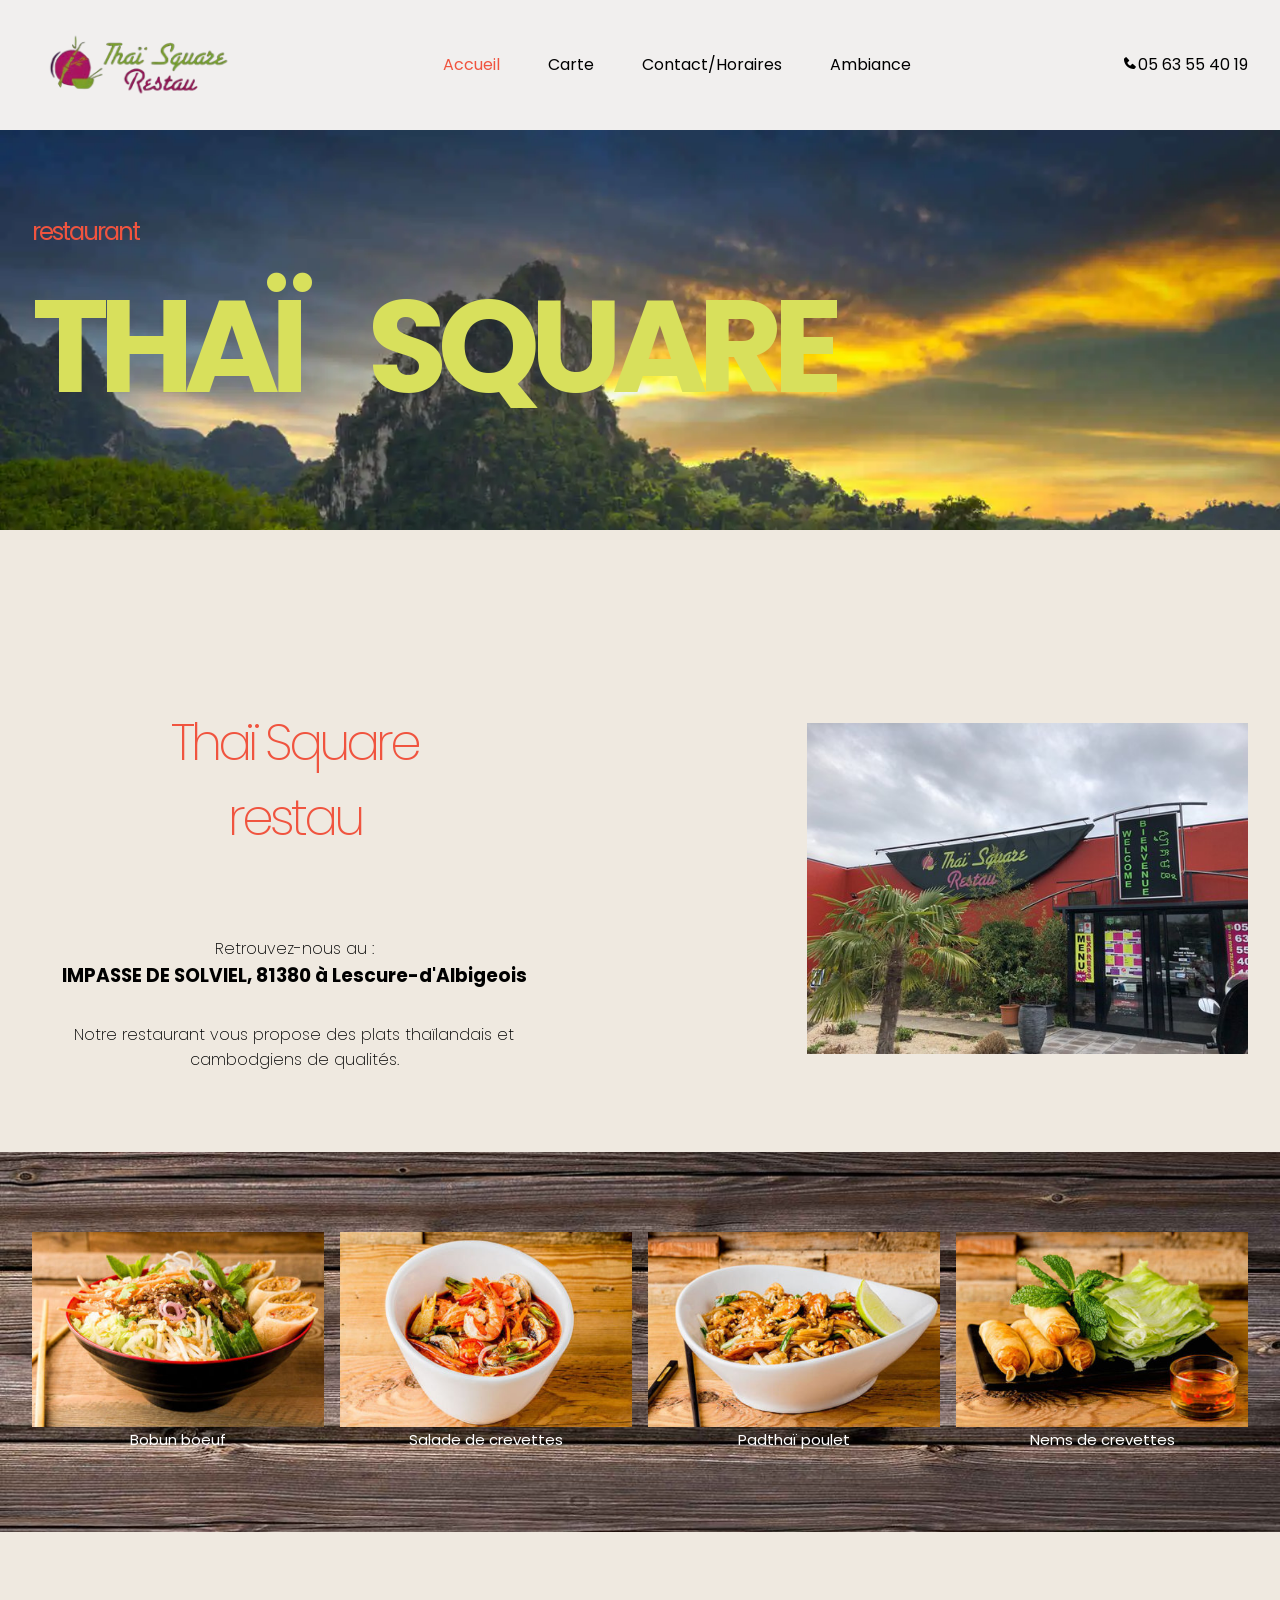
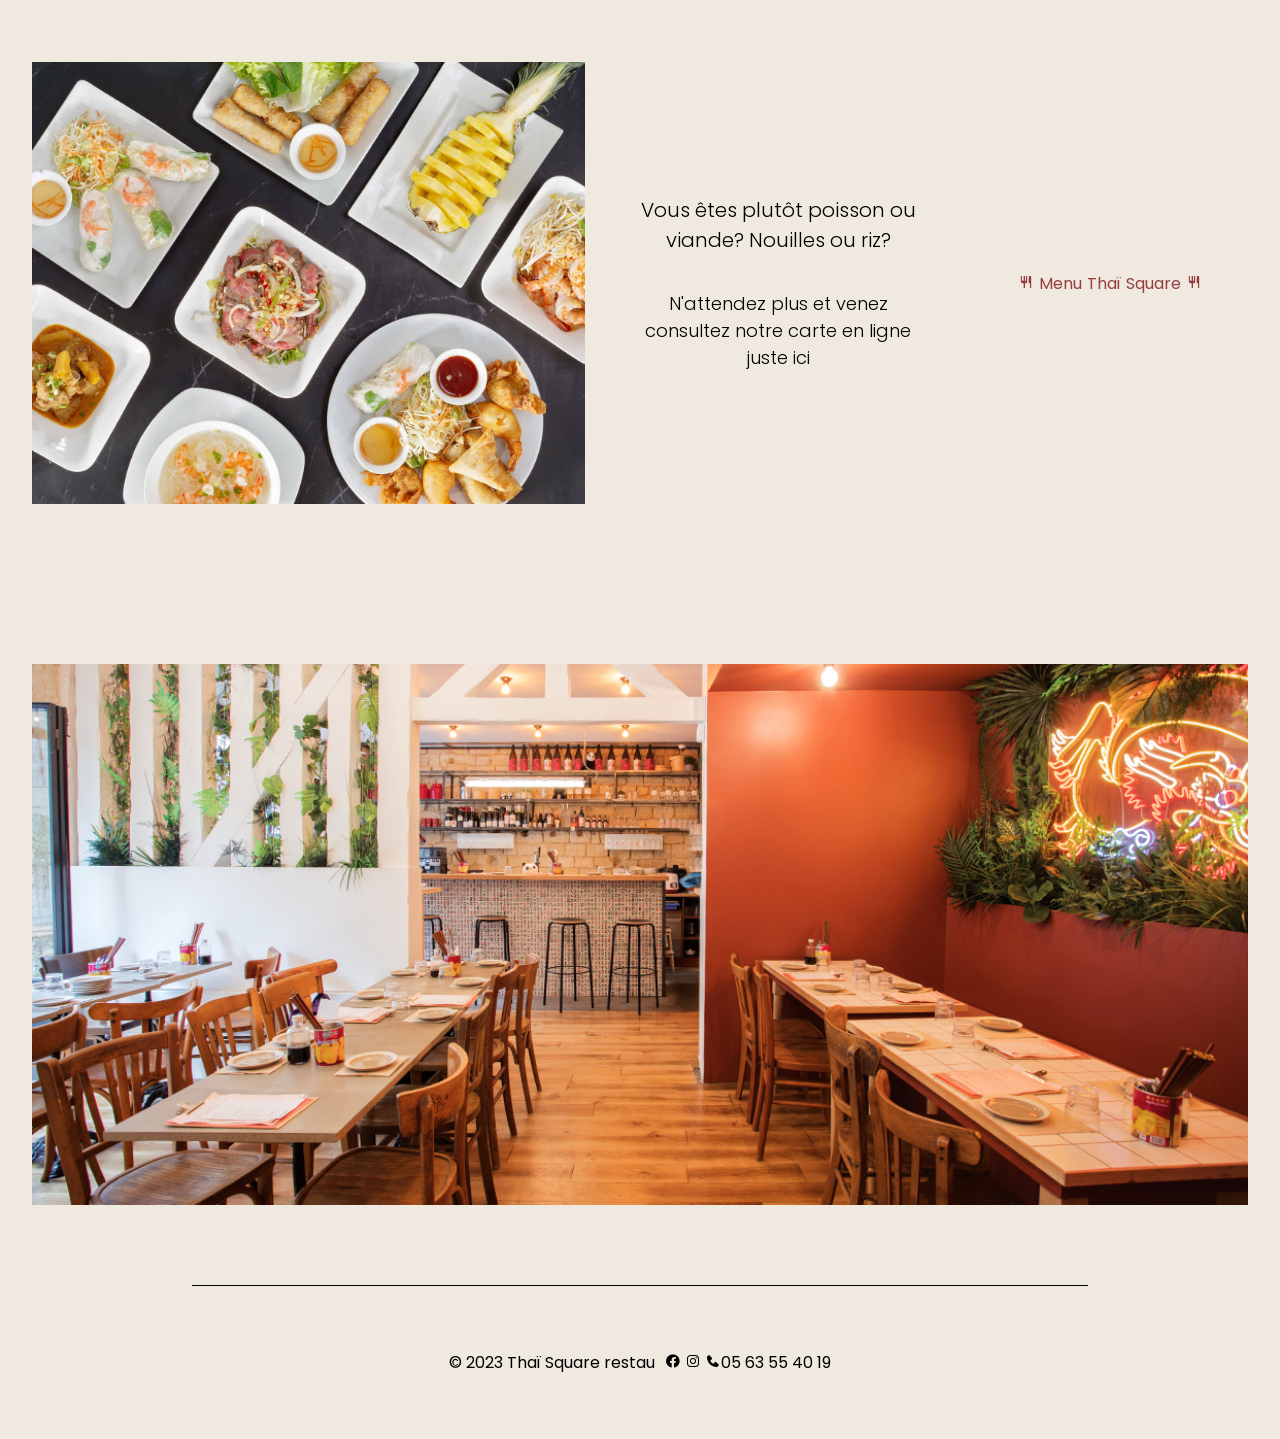
==== index.html @ 7651a867 "commitresponsive1" ====
<!DOCTYPE html>
<html lang="fr">
<head>
    <meta charset="UTF-8">
    <meta name="viewport" content="width=device-width, initial-scale=1.0">
    <meta name="description" content="Thaï Square - Restaurant thaïlandais et cambodgien proposant des plats de qualité. Venez déguster nos spécialités sur place ou à emporter.">
    <meta name="keywords" content="restaurant thaïlandais, cuisine asiatique, Thai Square, Lescure-d'Albigeois, plats thaïlandais, bobun, pad thaï">
    <link href='https://unpkg.com/boxicons@2.1.4/css/boxicons.min.css' rel='stylesheet'>
    <link rel="stylesheet" href="style.css">
    <link href="https://unpkg.com/aos@2.3.1/dist/aos.css" rel="stylesheet">
    <link rel="icon" href="favicon.ico" type="image/x-icon">
    <title>Thaï Square - Restaurant thaïlandais et cambodgien à Albi | Cuisine asiatique</title>
</head>
<body>
    <nav>
        <div class="nav-logo" >
            <a href="#">
                <img src="images/Logothaisquare.png" alt="">
            </a>
        </div>

        <ul class="nav-links" data-aos="fade-down"data-aos-easing="ease-in-sine" data-aos-duration="650">
            <li id="link1" class="link"><a href="index.html">Accueil</a></li>
            <li id="link2" class="link"><a href="menu.html">Carte</a></li>
            <li id="link3" class="link"><a href="contact.html">Contact/Horaires</a></li>
            <li id="link4" class="link"><a href="#">Ambiance</a></li>
        </ul>
        <div class="telephone" data-aos="fade-down"data-aos-easing="ease-in-sine" data-aos-duration="650">
            <a href="tel:+33 05 63 55 40 19"> <i class='bx bxs-phone'></i><span class="phone-number">05 63 55 40 19</span>
            </a>
        </div>
    </nav>

    <header class="container">
        <div class="Thaisquare" >
            <h2 class="parallax-text"data-aos="fade-left"data-aos-easing="ease-in-sine" data-aos-duration="1000">restaurant</h2>
            <H1 class="parallax-text"data-aos="fade-right"data-aos-easing="ease-in-sine" data-aos-duration="1000">THAÏ SQUARE</H1>
        </div>
    </header> 


    <section class="container" id="section1">
        <div class="localisation"data-aos="fade-up"data-aos-easing="ease-in-sine" data-aos-duration="500">
            <div class="textelocal">
                <div class="titreplat">
                    <H1 class="parallax-text1">Thaï Square </H1>
                    <H1 class="parallax-text1">restau</H1>
                </div>
                <div class="adresse">
                    <p class="parallax-text1">Retrouvez-nous au : </p>
                    <h3 class="parallax-text1">IMPASSE DE SOLVIEL, 81380 à Lescure-d'Albigeois</h3>
                </div>
                <div class="description">
                    <p class="parallax-text1">Notre restaurant vous propose
                         des plats thaïlandais et cambodgiens de qualités.</p>
                </div>
            </div>
            <div class="parallax-text1">
                <img src="images/la-facade.jpg" alt="">
            </div>
        </div>
    </section>


    
    <section class="container" id="section2">
        <div class="plats"  >
            <div class="exempleimages" data-aos="fade-right"data-aos-easing="ease-in-sine" data-aos-duration="700" >
                <img src="images/bobunboeuf-411x275.jpg" alt="">
                <a href="">Bobun boeuf</a>
            </div>
            <div class="exempleimages" data-aos="fade-right"data-aos-easing="ease-in-sine" data-aos-duration="700">
                <img src="images/soupecrevette-411x275.jpg" alt="">
                <a href="">Salade de crevettes</a>
            </div>
            <div class="exempleimages" data-aos="fade-left"data-aos-easing="ease-in-sine" data-aos-duration="700">
                <img src="images/padthaipoulet-411x275.jpg" alt="" >
                <a href="">Padthaï poulet</a>
            </div>
            <div class="exempleimages" data-aos="fade-left"data-aos-easing="ease-in-sine"data-aos-duration="700">
                <img src="images/nemcrevettes-411x275.jpg" alt="">
                <a href="">Nems de crevettes</a>
            </div>
        </div>
    </section>


    
    <section class="container">
        <div class="menu">
            <div class="imagemenu" data-aos="fade-up"data-aos-easing="ease-in-sine" data-aos-duration="700">
                <img src="images/imagemenuthaisquare.jpeg" alt="">
            </div>
            <div class="textmenu" data-aos="fade-up"data-aos-easing="ease-in-sine" data-aos-duration="700">
                <div class="envie">
                    <h1>Vous êtes plutôt poisson ou viande? Nouilles ou riz?</h1>
                    <h2>N'attendez plus et venez consultez notre carte en ligne juste ici </h2>
                </div> 
            </div>
            <div class="fondvert" data-aos="fade-up"data-aos-easing="ease-in-sine" data-aos-duration="700">
                <div class="boutoncarte">
                    <a href="/menu.html"> <i class='bx bx-restaurant'></i> Menu Thaï Square <i class='bx bx-restaurant'></i> </a>
                </div>
            </div> 
        </div>
    </section>



    <section class="container">
        <div class="restaurant">
            <div class="imageinterieur">
                <img src="images/panda-panda-restaurant.jpg" alt="">
            </div>
            
        </div>
    </section>


    
    <footer >
        <div class="textfooter" data-aos="fade-up" data-aos-duration="2000" data-aos-anchor-placement="top-bottom" >
            <p class="nom" >&copy; 2023 Thaï Square restau </p>
        </div>
        <div class="facebook"  data-aos="fade-up" data-aos-duration="2000" data-aos-anchor-placement="top-bottom">
            <a href="https://www.facebook.com/people/Tha%C3%AF-Square-Restau/100063504133052/"
            target="_blank"><i class='bx bxl-facebook-circle' ></i>
            </a>
            <a href="" target="_blank"><i class='bx bxl-instagram'></i></a>
            <a href="tel:+33 05 63 55 40 19"><i class='bx bxs-phone'></i><span class="phone-number">05 63 55 40 19</span></a>
        </div>
    </footer>






    
    <script src="script.js"></script>
    <script src="https://unpkg.com/aos@2.3.1/dist/aos.js"></script>
    <script>
        AOS.init();
    </script>


    



</body>
</html>
---- style.css ----
@import url('https://fonts.googleapis.com/css2?family=Poppins:wght@300;400;500;600;700;800&display=swap');

html {
    scroll-behavior: smooth;
}

*{
    padding: 0;
    margin:0 ;
    outline: none;
    border: none;
    box-sizing: border-box;
}


.container{
    overflow-x: hidden;
    margin: auto;
    padding: 5rem 2rem;
    background-color: gb(253, 244, 244);
    ;
    
}



nav{
    background-color: rgba(239,233,224,255);
    margin: auto;
    padding: 2rem 2rem;
    display: flex;
    align-items: center;
    justify-content: space-between;
    gap: 2rem;
    transition: top 0.5s ease-in-out, position 0.5s ease-in;
    z-index: 1000;
    
}


.telephone a{
    text-decoration: none;
    color: black;
       
}



img{
    display: flex;
    width: 100%;
}

a{
    text-decoration: none;
}

body{
    font-family: 'Poppins', sans-serif;
    margin: 0;
    background-color: rgba(239,233,224,255)
}

.nav-logo{
    max-width: 200px;
    padding-left: 15px;
    transition: all 0.4s ease;


}

.nav-logo:hover{
    transform: translateY(-9px) scale(1.1);

}

.nav-links{
    list-style: none;
    display: flex;
    align-items: center;
    gap: 3rem;
}

.link a{
    position: relative;
    padding-bottom: 0.75rem;
    color: black;
}


#link1 a{
    color: #f0543f ;
}

.link a::after{
    content: "";
    position: absolute;
    height: 1.5px;
    width: 0;
    bottom: 1;
    left: 0;
    background-color: #f0543f;
    transition: all 0.4s ease;
}

.link a:hover::after{
    width: 100%;

}

.nav-links a:hover{
    color: #f0543f;
}




header{
    height: 400px;
    background-image: url(images/Travel_Lab_Thaïl_000099384.webp);
    background-size: cover;
    font-family:'Poppins', sans-serif;
    position: relative;
    display: grid;
    grid-template-columns: repeat(1, 1fr);
    align-items: center;
    justify-content: center;
    overflow-y: hidden; 
   

}

header H1{
    color: #d8e05c ;
    font-family: "Poppins";
    font-size: 130px;
    font-weight: 700;
    word-spacing: 50px;
    letter-spacing: -10px;

}

header h2{
    font-weight: 400;
    color: #f0543f;
    letter-spacing: -2px;
}




#section1{
    overflow-y: hidden;
}


.localisation{
    display: flex;
    margin-top: 6rem;
    font-family:'Poppins', sans-serif;
    color:black;
    align-items: center;
    justify-content: center;
    text-align: center;
    font-weight: 200;

}


.textelocal{
    padding-right: 250px;
}

.titreplat{
    margin-bottom: 5rem;
    letter-spacing: -4px;

}

.titreplat H1{
    font-weight: 200;
    font-size: 50px;
    color:#f0543f;
}

.adresse{
    margin-bottom: 1.5rem; /* Ajustez la marge inférieure selon vos préférences */
}

.description{
    margin-top: 2rem;
}





#section2{
    background-image: url(images/motif-bois-brun-i46451.jpeg);
    background-size: cover;
}


.plats{
    display: grid;
    grid-template-columns: repeat(4, 1fr);
    gap: 1rem;
}


.exempleimages{
    font-family:'poppins';
    text-align: center;
    border-radius: 5px;

}



.exempleimages img{
    transition: all 0.7s ease;

}

.exempleimages img:hover{
    transform: translateY(-15px) scale(1.0);

}

.exempleimages a{
    color: #ffffff;
    font-size: 15px;
    padding-top: 5px;
    
}


.menu{
    width: 100%;
    display: flex;
    padding-top: 50px;
    gap: 55px;
    overflow-y: hidden;
    
}

.textmenu{
    display: flex;
    font-size: 12px;
    flex-direction: column;
    justify-content: center;
    align-items: center;
    text-align: center;
    gap: 20px;
    width: 25%;
}

.imagemenu{
    width: 50%;
    
}


.fondvert{
    width: 25%;
    display: flex;
    flex-direction: column;
    align-items: center;
    justify-content: center;
    text-align: center;
}



.envie{
    display: flex;
    flex-direction: column;
    gap: 35px;
}

.envie h1{
    font-weight: 300;
    font-size: 20px;
}

.envie h2{
    font-weight: 300;
}


.boutoncarte {
    transition: all 0.7s ease;

}   



.boutoncarte a{
    text-decoration: none;
    color:rgb(150, 62, 62);
    word-spacing: 1px;
}


.boutoncarte a:hover{
    text-decoration: none;
    color: #230404;
}


.boutoncarte:hover{
    transform: translateY(-9px) scale(1.1);
}



footer{
    display: flex;
    justify-content:center;
    align-items: center;
    margin: auto;
    padding: 4rem 2rem;
    text-align: center;
    border-top: 1px black solid;
    gap: 10px;
    width: 70%;
}




footer a{
    color: black;
}



@media (max-width < 1000px){

    
    .container{
        overflow-x: hidden;
    }
    
    .nav-links{
        display: table-column;
    }

    header .image::before{
        display: none;
    }

    header H1{
        font-size: 90px;
    }

    header .image{
        grid-area: 1/1/2/2;
    }


    .localisation{
        display: flex;
        flex-direction: column;
        gap: 100px;
           
    }

    .textelocal{
        padding-right: 0;
    }

    footer{
        grid-template-columns: 1fr 200px;
    }

    .features{
        grid-template-columns: repeat(2, 1fr);
    }

}

@media (max-width < 600px){

    .container{
        overflow-x: hidden;
    }

    header .image::before{
        display: none;
    }

    header H1{
        font-size: 90px;
    }

    .imagemenu{
        display: none;
       
    }
    
    .menu{
        display: flex;
        flex-direction: column;
    }

    .textmenu{
        font-size: 10px;
        width: 100%;
        height: 50%;
    }

    .fondvert{
        width: 100%;
        height: 50%;
        justify-content: center;
        text-align: center;

    }

    .boutoncarte{
        width: 100%;
        height: 100%;
    }

    .telephone i{
        font-size: 25px;
    }
    
    .phone-number{
        display: none;
    }



    footer{
        grid-template-columns: 1fr 150px;
    }


}

@media (max-width < 361px){

    .container{
        overflow-x: hidden;
    }
    
    .nav-links{
        display: table-column;
    }
    header{
        grid-template-columns: repeat(1, 1fr);
    
    }

    header H1{
        font-size: 70px;
    }

    header .image{
        grid-area: 1/1/2/2;
    }


    .plats{
        width: 100%;
    }

    footer{
        grid-template-columns: 1fr 200px;
    }

}
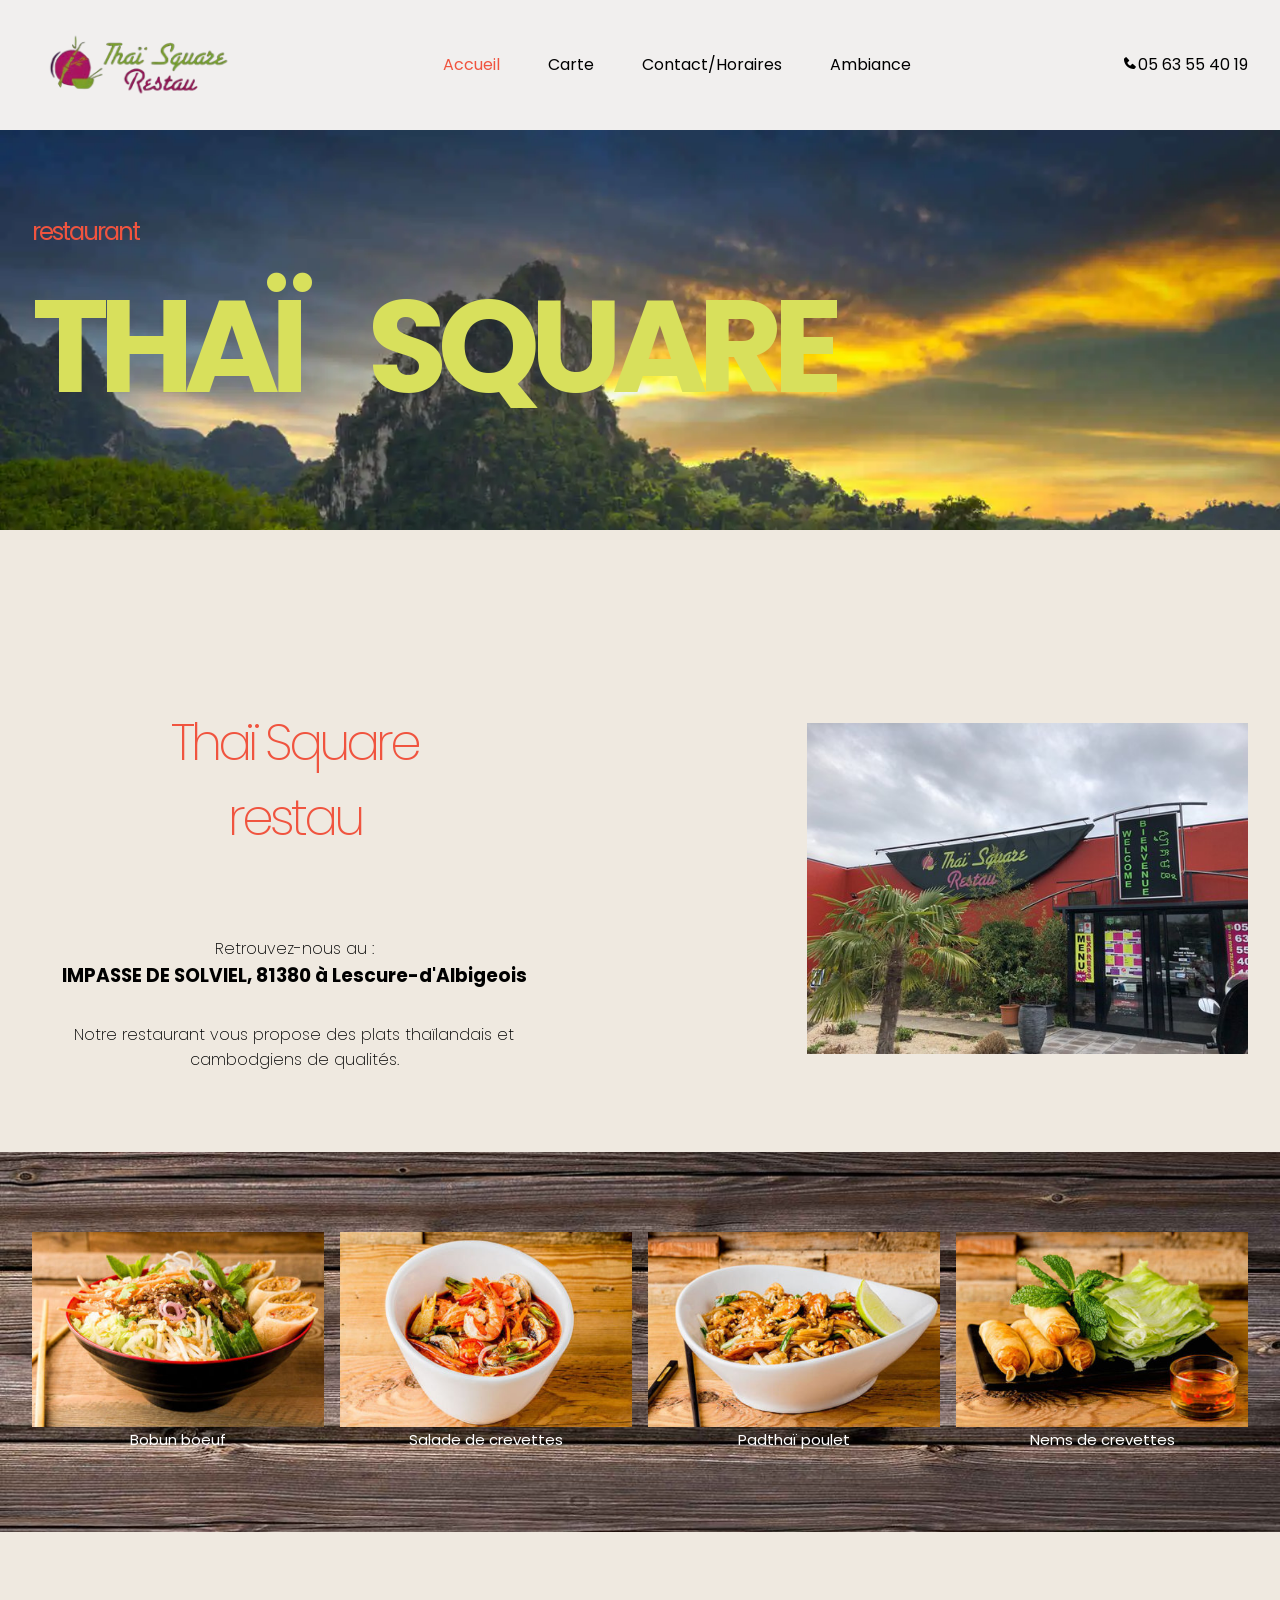
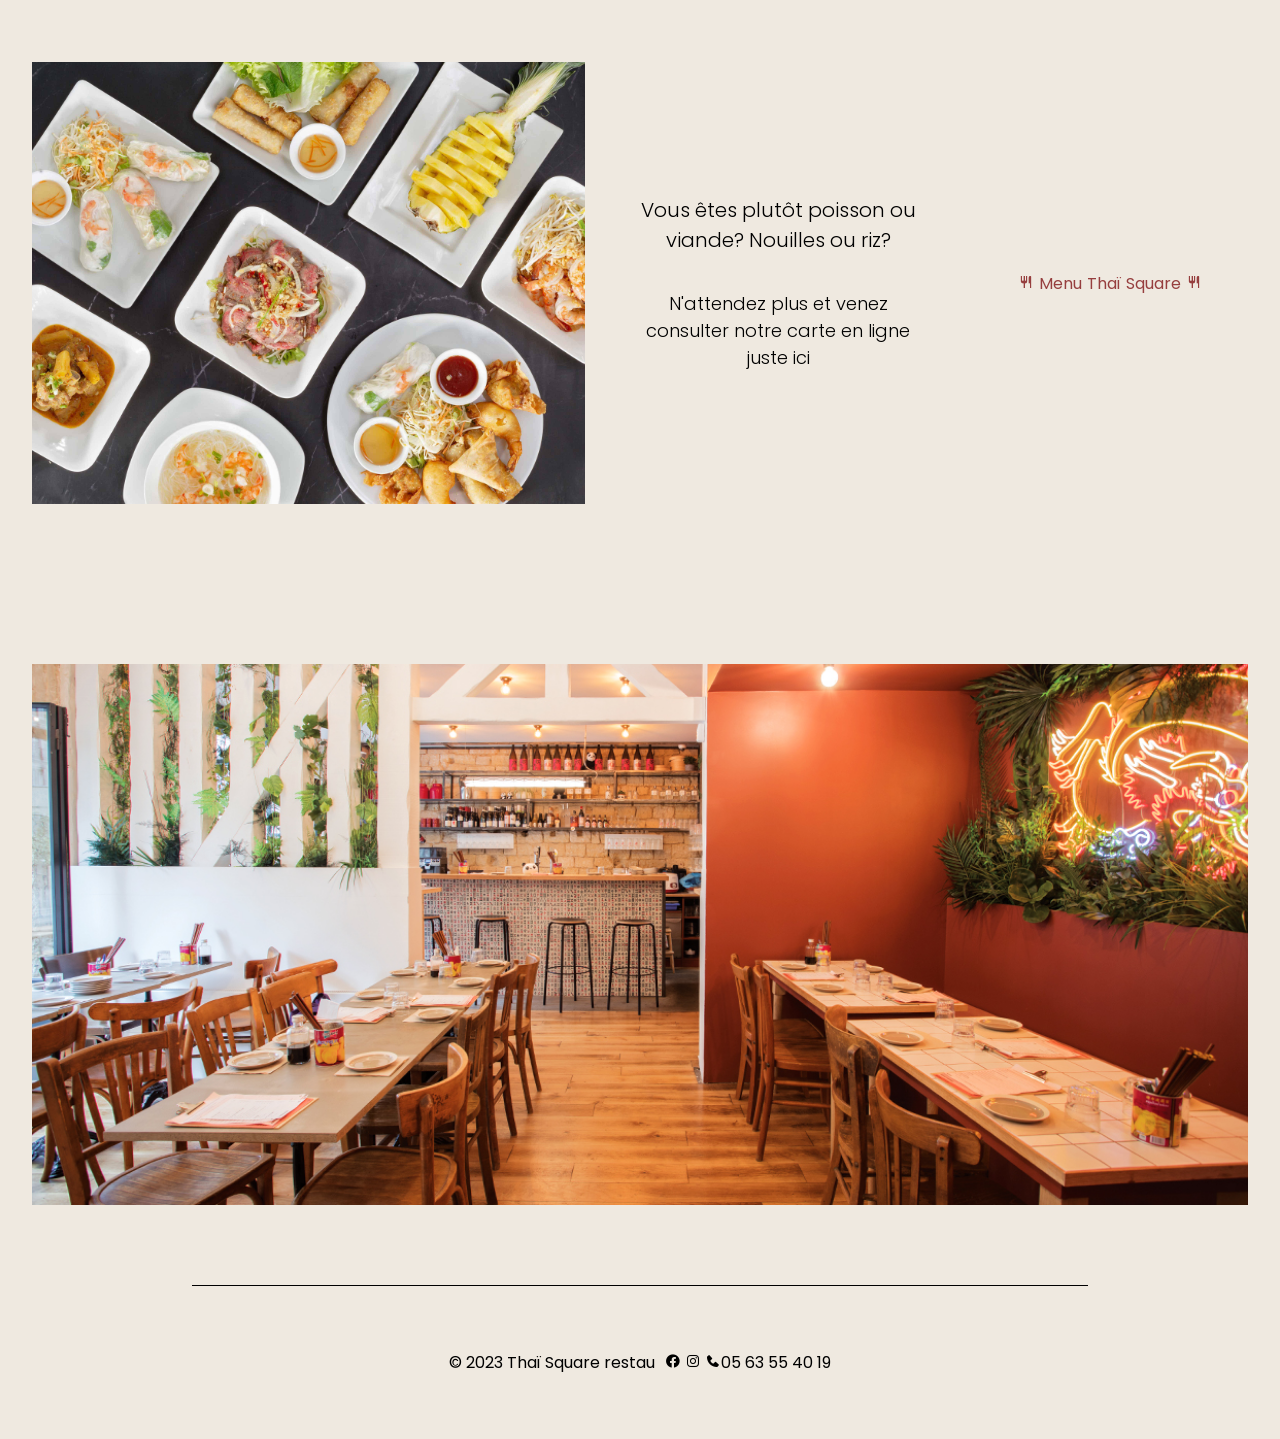
==== commit d972e4ef: "commitorto" ====
--- a/index.html
+++ b/index.html
@@ -2,7 +2,7 @@
 <html lang="fr">
 <head>
     <meta charset="UTF-8">
-    <meta name="viewport" content="width=device-width, initial-scale=1.0">
+    <meta name="viewport" content="width=device-width, initial-scale=1">
     <meta name="description" content="Thaï Square - Restaurant thaïlandais et cambodgien proposant des plats de qualité. Venez déguster nos spécialités sur place ou à emporter.">
     <meta name="keywords" content="restaurant thaïlandais, cuisine asiatique, Thai Square, Lescure-d'Albigeois, plats thaïlandais, bobun, pad thaï">
     <link href='https://unpkg.com/boxicons@2.1.4/css/boxicons.min.css' rel='stylesheet'>
@@ -94,7 +94,7 @@
             <div class="textmenu" data-aos="fade-up"data-aos-easing="ease-in-sine" data-aos-duration="700">
                 <div class="envie">
                     <h1>Vous êtes plutôt poisson ou viande? Nouilles ou riz?</h1>
-                    <h2>N'attendez plus et venez consultez notre carte en ligne juste ici </h2>
+                    <h2>N'attendez plus et venez consulter notre carte en ligne juste ici </h2>
                 </div> 
             </div>
             <div class="fondvert" data-aos="fade-up"data-aos-easing="ease-in-sine" data-aos-duration="700">
--- a/style.css
+++ b/style.css
@@ -335,7 +335,7 @@
 
 
 
-@media (max-width < 1000px){
+@media (max-width:1000px){
 
     
     .container{
@@ -380,7 +380,7 @@
 
 }
 
-@media (max-width < 600px){
+@media (max-width:600px){
 
     .container{
         overflow-x: hidden;
@@ -440,7 +440,7 @@
 
 }
 
-@media (max-width < 361px){
+@media (max-width:361px){
 
     .container{
         overflow-x: hidden;
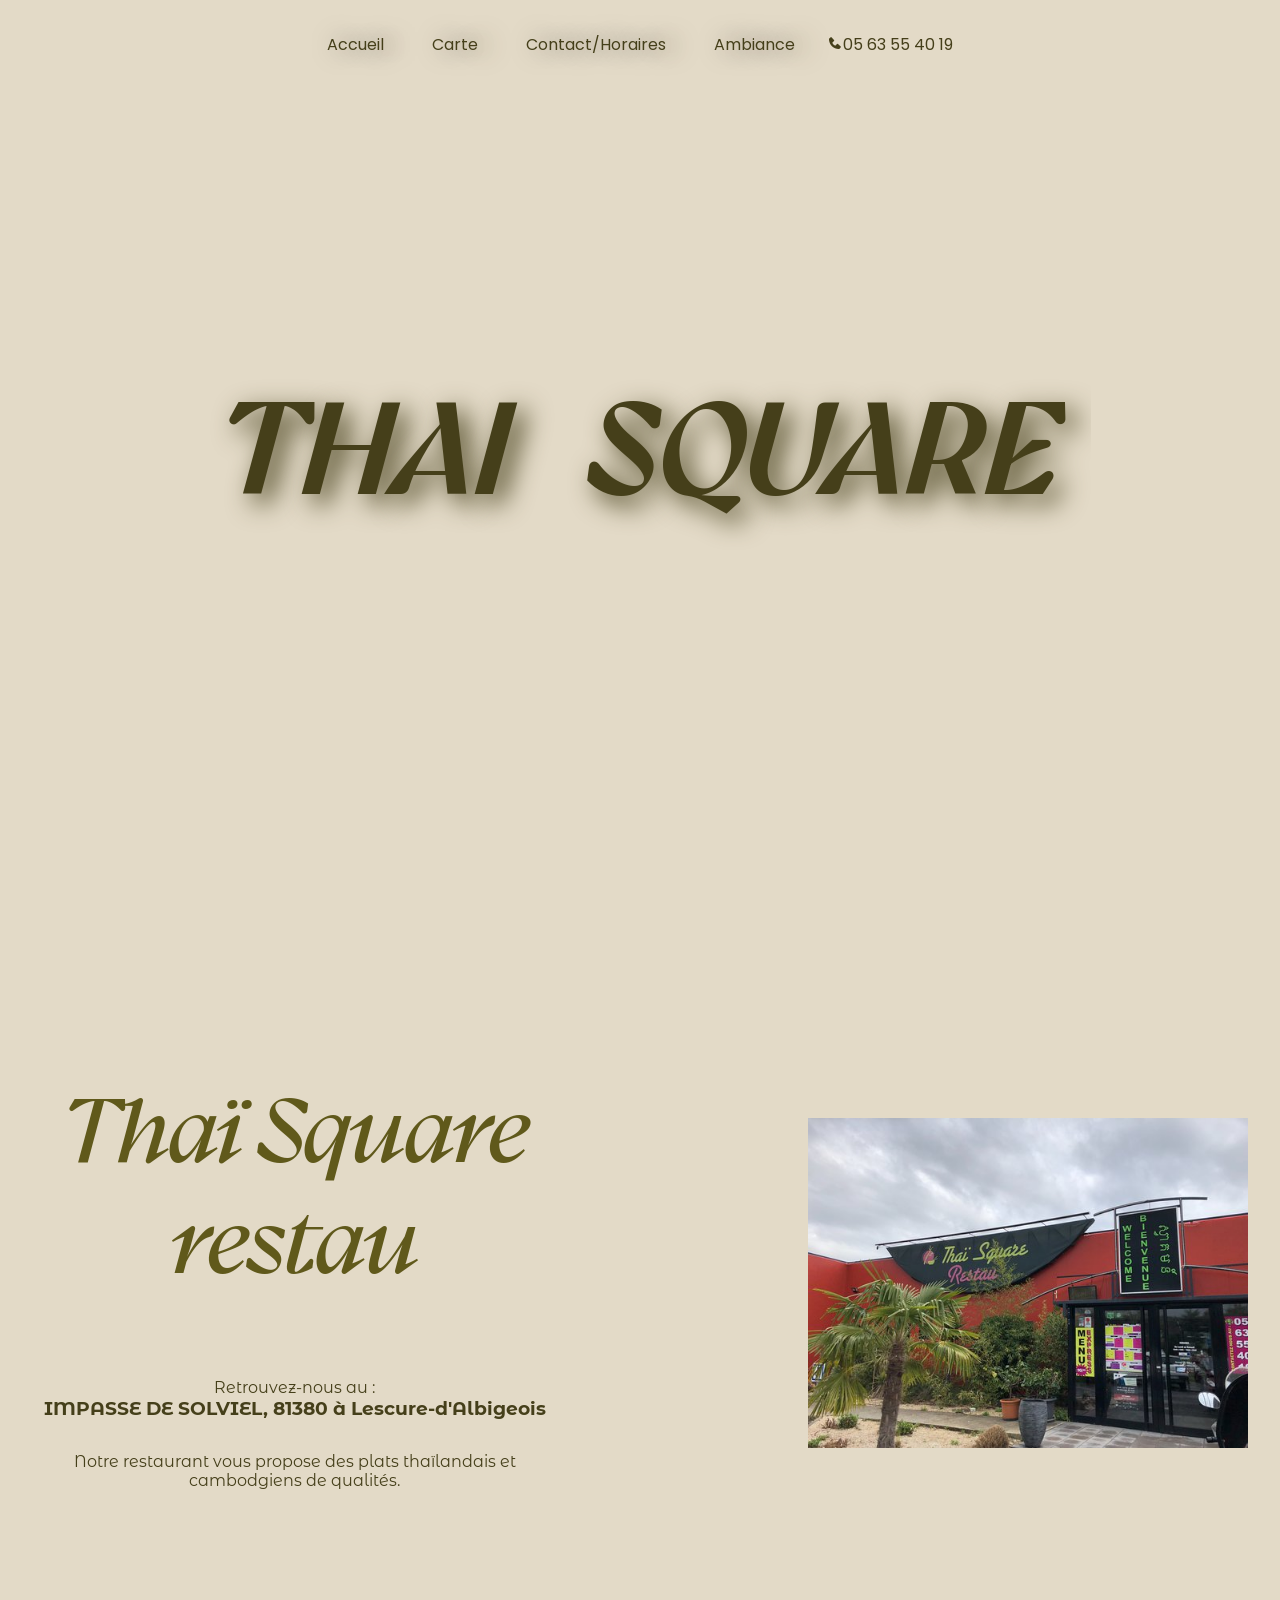
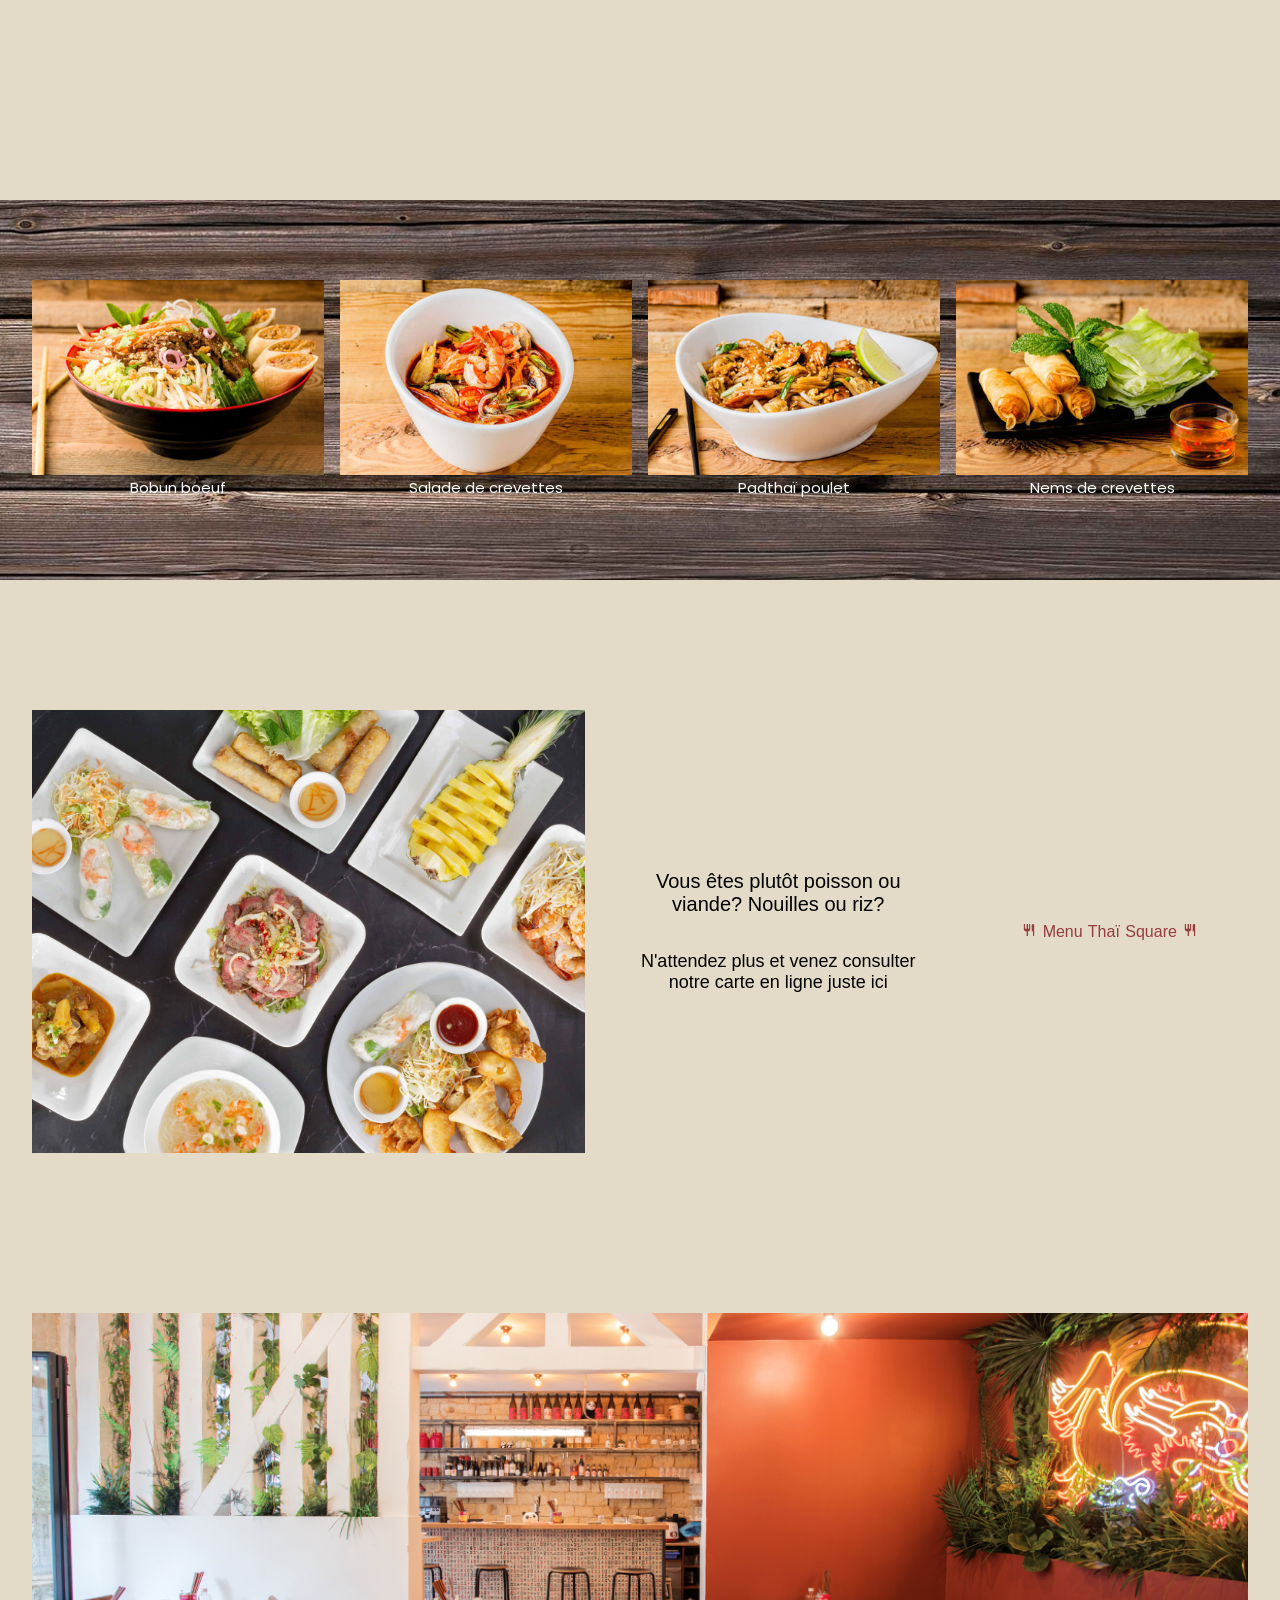
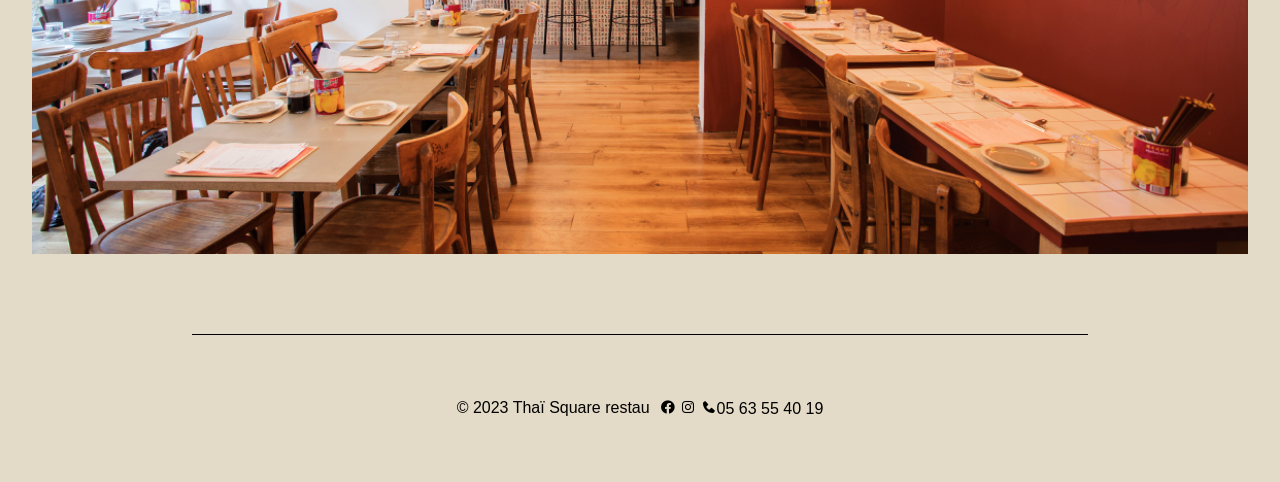
==== commit 5700f92c: "commmit_identité_graphique" ====
--- a/index.html
+++ b/index.html
@@ -12,31 +12,27 @@
     <title>Thaï Square - Restaurant thaïlandais et cambodgien à Albi | Cuisine asiatique</title>
 </head>
 <body>
-    <nav>
-        <div class="nav-logo" >
-            <a href="#">
-                <img src="images/Logothaisquare.png" alt="">
-            </a>
-        </div>
+    <header class="hero">
+        <nav>
+            <ul class="nav-links" data-aos="fade-down"data-aos-easing="ease-in-sine" data-aos-duration="650">
+                <li id="link1" class="link"><a href="index.html">Accueil</a></li>
+                <li id="link2" class="link"><a href="menu.html">Carte</a></li>
+                <li id="link3" class="link"><a href="contact.html">Contact/Horaires</a></li>
+                <li id="link4" class="link"><a href="#">Ambiance</a></li>
+            </ul>
+            <div class="telephone" data-aos="fade-down"data-aos-easing="ease-in-sine" data-aos-duration="650">
+                <a href="tel:+33 05 63 55 40 19"> <i class='bx bxs-phone'></i><span class="phone-number">05 63 55 40 19</span>
+                </a>
+            </div>
+        </nav>
+    
+        <div class="container">
+            <div class="Thaisquare" >
+                <H1 class="parallax-text"data-aos="fade-right"data-aos-easing="ease-in-sine" data-aos-duration="1000">THAI SQUARE</H1>
+            </div>
 
-        <ul class="nav-links" data-aos="fade-down"data-aos-easing="ease-in-sine" data-aos-duration="650">
-            <li id="link1" class="link"><a href="index.html">Accueil</a></li>
-            <li id="link2" class="link"><a href="menu.html">Carte</a></li>
-            <li id="link3" class="link"><a href="contact.html">Contact/Horaires</a></li>
-            <li id="link4" class="link"><a href="#">Ambiance</a></li>
-        </ul>
-        <div class="telephone" data-aos="fade-down"data-aos-easing="ease-in-sine" data-aos-duration="650">
-            <a href="tel:+33 05 63 55 40 19"> <i class='bx bxs-phone'></i><span class="phone-number">05 63 55 40 19</span>
-            </a>
-        </div>
-    </nav>
-
-    <header class="container">
-        <div class="Thaisquare" >
-            <h2 class="parallax-text"data-aos="fade-left"data-aos-easing="ease-in-sine" data-aos-duration="1000">restaurant</h2>
-            <H1 class="parallax-text"data-aos="fade-right"data-aos-easing="ease-in-sine" data-aos-duration="1000">THAÏ SQUARE</H1>
-        </div>
-    </header> 
+    </header>
+    
 
 
     <section class="container" id="section1">
--- a/style.css
+++ b/style.css
@@ -1,4 +1,12 @@
 @import url('https://fonts.googleapis.com/css2?family=Poppins:wght@300;400;500;600;700;800&display=swap');
+@import url('https://fonts.googleapis.com/css2?family=Montserrat+Alternates:ital,wght@0,100;0,200;0,300;0,400;0,500;0,600;0,700;0,800;0,900;1,100;1,200;1,300;1,400;1,500;1,600;1,700;1,800;1,900&display=swap');
+
+
+@font-face {
+    font-family: 'Gyst';
+    src: url('fonts/fonnts.com-Gyst_Variable_Light_Italic.otf') format('truetype');
+}
+
 
 html {
     scroll-behavior: smooth;
@@ -25,7 +33,7 @@
 
 
 nav{
-    background-color: rgba(239,233,224,255);
+    position: fixed;
     margin: auto;
     padding: 2rem 2rem;
     display: flex;
@@ -40,7 +48,7 @@
 
 .telephone a{
     text-decoration: none;
-    color: black;
+    color: #453F1A;
        
 }
 
@@ -56,40 +64,32 @@
 }
 
 body{
-    font-family: 'Poppins', sans-serif;
+    font-family: 'Montserrat+Alternates', sans-serif;
     margin: 0;
-    background-color: rgba(239,233,224,255)
-}
-
-.nav-logo{
-    max-width: 200px;
-    padding-left: 15px;
-    transition: all 0.4s ease;
-
-
-}
-
-.nav-logo:hover{
-    transform: translateY(-9px) scale(1.1);
-
-}
+    background-color: #E3DAC7;
+}
+
+
 
 .nav-links{
     list-style: none;
     display: flex;
     align-items: center;
     gap: 3rem;
+    text-shadow:1vh 0vh 3vh #453F1A;
+
 }
 
 .link a{
     position: relative;
     padding-bottom: 0.75rem;
-    color: black;
+    color: #453F1A;
 }
 
 
 #link1 a{
-    color: #f0543f ;
+    color: #453F1A ;
+    
 }
 
 .link a::after{
@@ -99,7 +99,7 @@
     width: 0;
     bottom: 1;
     left: 0;
-    background-color: #f0543f;
+    background-color: #453F1A;
     transition: all 0.4s ease;
 }
 
@@ -109,40 +109,50 @@
 }
 
 .nav-links a:hover{
-    color: #f0543f;
+    color: #453F1A;
 }
 
 
 
 
 header{
-    height: 400px;
-    background-image: url(images/Travel_Lab_Thaïl_000099384.webp);
+    height: 100vh;
+    width: 100%;
+    background-image: url(Texture/ombre\ palmier\ texture.png);
     background-size: cover;
     font-family:'Poppins', sans-serif;
-    position: relative;
-    display: grid;
-    grid-template-columns: repeat(1, 1fr);
-    align-items: center;
-    justify-content: center;
+    position:relative;
+    display: flex;
+    flex-direction: column;
+    align-items: center;
+    justify-content: space-between;
     overflow-y: hidden; 
    
 
 }
 
+
+.Thaisquare{
+    display: flex;
+    flex-direction: column;
+    justify-content: left;
+    text-shadow:1vh 1vh 3vh #453F1A;
+
+}
+
+
 header H1{
-    color: #d8e05c ;
-    font-family: "Poppins";
+    color:#453F1A;
+    font-family: "Gyst";
     font-size: 130px;
-    font-weight: 700;
+    font-weight: 900;
     word-spacing: 50px;
-    letter-spacing: -10px;
 
 }
 
 header h2{
     font-weight: 400;
-    color: #f0543f;
+    color: #453F1A;
     letter-spacing: -2px;
 }
 
@@ -151,14 +161,15 @@
 
 #section1{
     overflow-y: hidden;
+    height: 100vh;
 }
 
 
 .localisation{
     display: flex;
     margin-top: 6rem;
-    font-family:'Poppins', sans-serif;
-    color:black;
+    font-family:'gyst', sans-serif;
+    color:#453F1A;
     align-items: center;
     justify-content: center;
     text-align: center;
@@ -169,27 +180,36 @@
 
 .textelocal{
     padding-right: 250px;
+    
 }
 
 .titreplat{
     margin-bottom: 5rem;
-    letter-spacing: -4px;
+    letter-spacing: -2px;
 
 }
 
 .titreplat H1{
-    font-weight: 200;
-    font-size: 50px;
-    color:#f0543f;
+    font-weight: 500;
+    font-size: 10vh;
+    color:#60591B;
 }
 
 .adresse{
     margin-bottom: 1.5rem; /* Ajustez la marge inférieure selon vos préférences */
-}
+    font-family: "Montserrat Alternates", sans-serif;
+    font-weight: 400;
+    font-style: normal;
+}
+
 
 .description{
     margin-top: 2rem;
-}
+    font-family: "Montserrat Alternates", sans-serif;
+    font-weight: 400;
+    font-style: normal;
+}
+
 
 
 
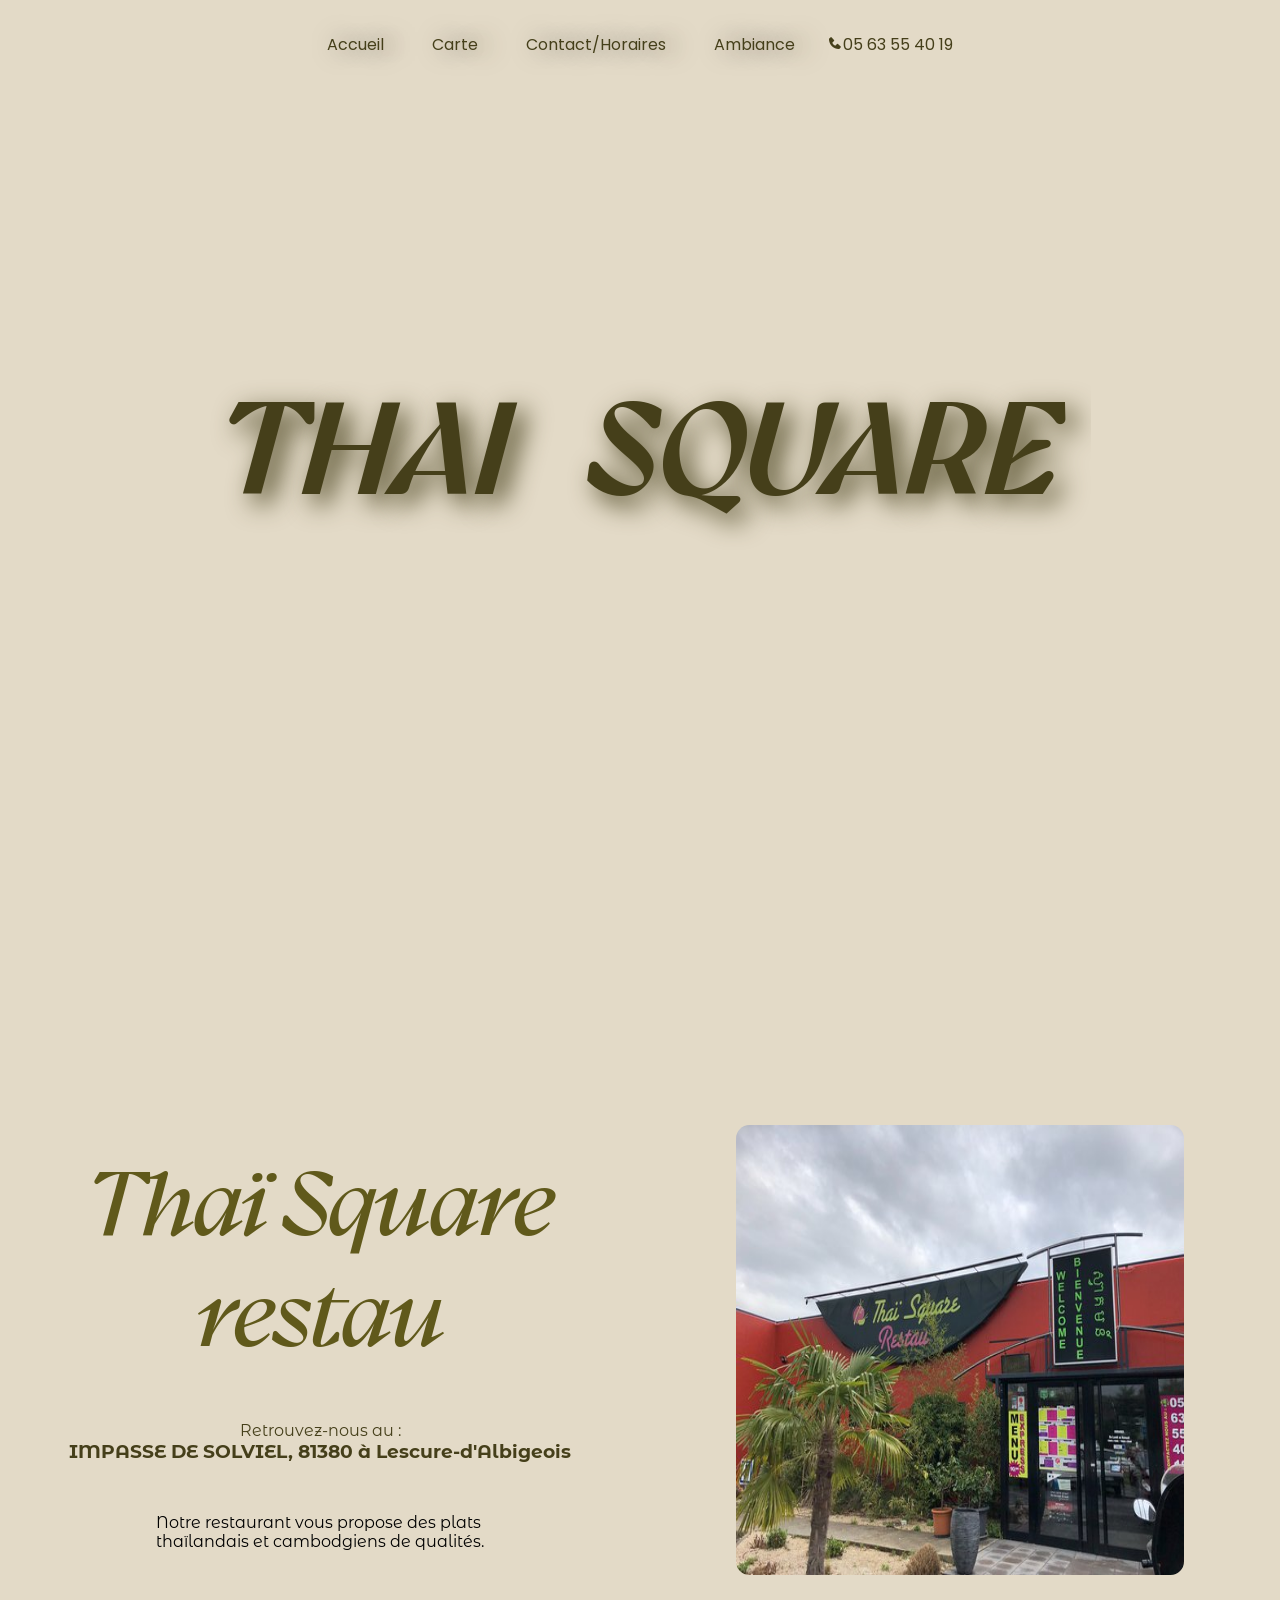
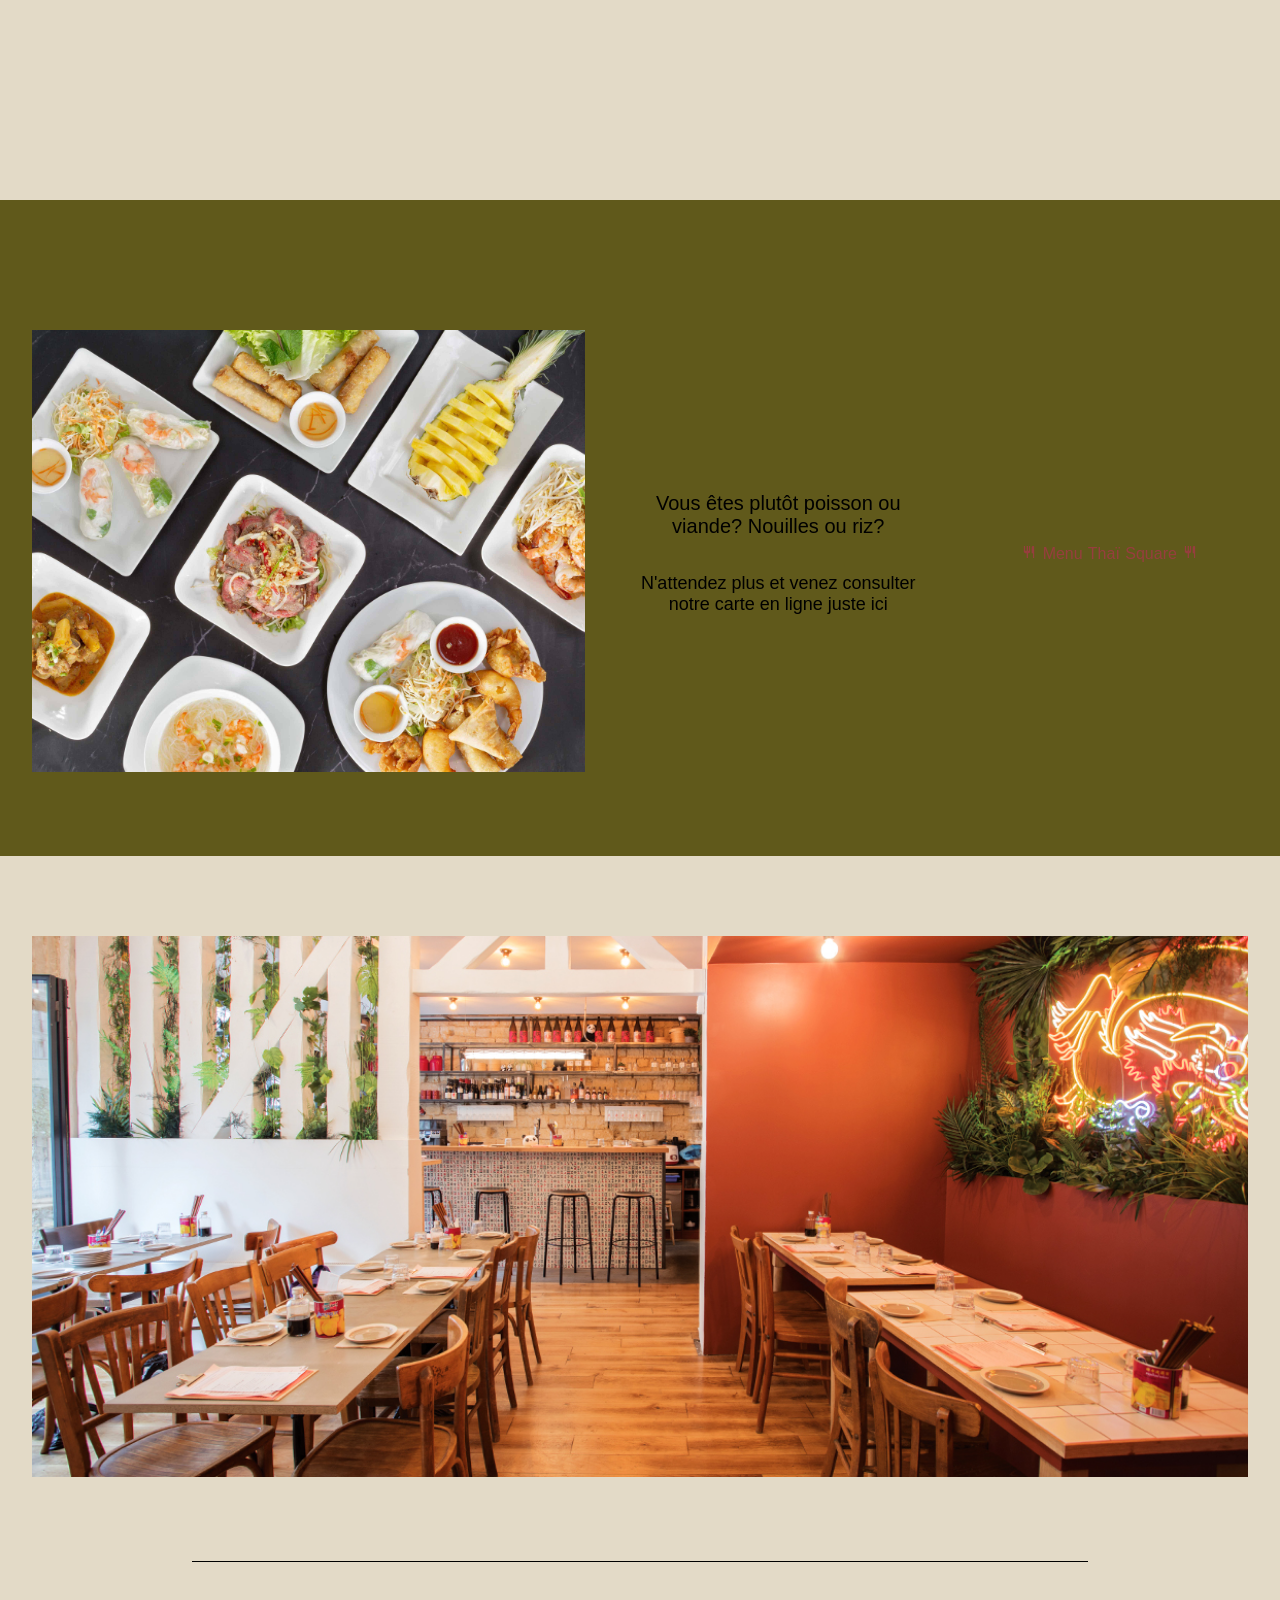
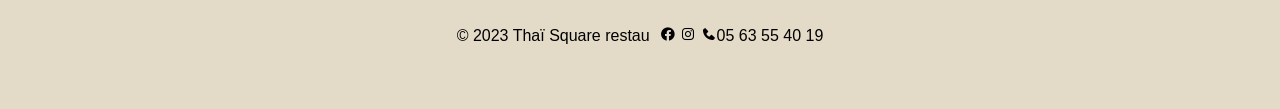
==== commit ebe296dc: "commitnewidentity" ====
--- a/index.html
+++ b/index.html
@@ -9,6 +9,8 @@
     <link rel="stylesheet" href="style.css">
     <link href="https://unpkg.com/aos@2.3.1/dist/aos.css" rel="stylesheet">
     <link rel="icon" href="favicon.ico" type="image/x-icon">
+    <link rel="preload" href="Texture/ombre palmier texture.png" as="image">
+
     <title>Thaï Square - Restaurant thaïlandais et cambodgien à Albi | Cuisine asiatique</title>
 </head>
 <body>
@@ -30,13 +32,11 @@
             <div class="Thaisquare" >
                 <H1 class="parallax-text"data-aos="fade-right"data-aos-easing="ease-in-sine" data-aos-duration="1000">THAI SQUARE</H1>
             </div>
-
     </header>
     
 
 
-    <section class="container" id="section1">
-        <div class="localisation"data-aos="fade-up"data-aos-easing="ease-in-sine" data-aos-duration="500">
+    <section id="section1">
             <div class="textelocal">
                 <div class="titreplat">
                     <H1 class="parallax-text1">Thaï Square </H1>
@@ -47,42 +47,21 @@
                     <h3 class="parallax-text1">IMPASSE DE SOLVIEL, 81380 à Lescure-d'Albigeois</h3>
                 </div>
                 <div class="description">
-                    <p class="parallax-text1">Notre restaurant vous propose
-                         des plats thaïlandais et cambodgiens de qualités.</p>
+                    <p class="parallax-text1">Notre restaurant vous propose des plats <br> thaïlandais et cambodgiens de qualités.</p>
                 </div>
             </div>
-            <div class="parallax-text1">
+            <div class="imgfacade">
                 <img src="images/la-facade.jpg" alt="">
             </div>
-        </div>
     </section>
 
 
     
-    <section class="container" id="section2">
-        <div class="plats"  >
-            <div class="exempleimages" data-aos="fade-right"data-aos-easing="ease-in-sine" data-aos-duration="700" >
-                <img src="images/bobunboeuf-411x275.jpg" alt="">
-                <a href="">Bobun boeuf</a>
-            </div>
-            <div class="exempleimages" data-aos="fade-right"data-aos-easing="ease-in-sine" data-aos-duration="700">
-                <img src="images/soupecrevette-411x275.jpg" alt="">
-                <a href="">Salade de crevettes</a>
-            </div>
-            <div class="exempleimages" data-aos="fade-left"data-aos-easing="ease-in-sine" data-aos-duration="700">
-                <img src="images/padthaipoulet-411x275.jpg" alt="" >
-                <a href="">Padthaï poulet</a>
-            </div>
-            <div class="exempleimages" data-aos="fade-left"data-aos-easing="ease-in-sine"data-aos-duration="700">
-                <img src="images/nemcrevettes-411x275.jpg" alt="">
-                <a href="">Nems de crevettes</a>
-            </div>
-        </div>
-    </section>
+    
 
 
     
-    <section class="container">
+    <section class="container" id="section2">
         <div class="menu">
             <div class="imagemenu" data-aos="fade-up"data-aos-easing="ease-in-sine" data-aos-duration="700">
                 <img src="images/imagemenuthaisquare.jpeg" alt="">
--- a/style.css
+++ b/style.css
@@ -30,7 +30,15 @@
     
 }
 
-
+.loader {
+    position: absolute;
+    width: 100%;
+    height: 100%;
+    background: #000;
+    display: flex; 
+    justify-content: center;
+    align-items: center;
+}
 
 nav{
     position: fixed;
@@ -55,7 +63,6 @@
 
 
 img{
-    display: flex;
     width: 100%;
 }
 
@@ -67,7 +74,10 @@
     font-family: 'Montserrat+Alternates', sans-serif;
     margin: 0;
     background-color: #E3DAC7;
-}
+    height: 100vh;
+}
+
+
 
 
 
@@ -127,9 +137,9 @@
     align-items: center;
     justify-content: space-between;
     overflow-y: hidden; 
-   
-
-}
+}
+
+
 
 
 .Thaisquare{
@@ -160,33 +170,33 @@
 
 
 #section1{
-    overflow-y: hidden;
+    overflow-x: hidden;
     height: 100vh;
-}
-
-
-.localisation{
-    display: flex;
-    margin-top: 6rem;
+    width: 100%;
+    display: flex;
+    flex-direction: row;
     font-family:'gyst', sans-serif;
-    color:#453F1A;
-    align-items: center;
-    justify-content: center;
-    text-align: center;
     font-weight: 200;
 
 }
 
 
+
 .textelocal{
-    padding-right: 250px;
-    
+    flex:1;
+    display: flex;
+    flex-direction: column;
+    justify-content: center;
+    align-items: center;
+    gap: 50px;
 }
 
 .titreplat{
-    margin-bottom: 5rem;
     letter-spacing: -2px;
-
+    display: flex;
+    flex-direction: column;
+    justify-content: center;
+    align-items: center;
 }
 
 .titreplat H1{
@@ -196,28 +206,47 @@
 }
 
 .adresse{
-    margin-bottom: 1.5rem; /* Ajustez la marge inférieure selon vos préférences */
+    font-family: "Montserrat Alternates", sans-serif;
+    color: #453F1A;
+    font-weight: 400;
+    font-style: normal;
+    display: flex;
+    flex-direction: column;
+    justify-content: center;
+    align-items: center;
+}
+
+
+.description{
     font-family: "Montserrat Alternates", sans-serif;
     font-weight: 400;
     font-style: normal;
-}
-
-
-.description{
-    margin-top: 2rem;
-    font-family: "Montserrat Alternates", sans-serif;
-    font-weight: 400;
-    font-style: normal;
-}
-
-
-
-
+    display: flex;
+    flex-direction: column;
+    justify-content: center;
+    align-items: center;
+}
+
+.imgfacade{
+    flex: 1;
+    height: 100%; /* Assure-toi que sa hauteur est définie */
+    width: 100%;  /* Si nécessaire */
+    display: flex;
+    flex-direction: column;
+    align-items: center;
+    justify-content: center;
+}
+
+
+.imgfacade img{
+    width: 70%;
+    height: 50%;
+    border-radius: 3%;
+}
 
 
 #section2{
-    background-image: url(images/motif-bois-brun-i46451.jpeg);
-    background-size: cover;
+    background-color: #60591B;
 }
 
 
@@ -386,9 +415,6 @@
            
     }
 
-    .textelocal{
-        padding-right: 0;
-    }
 
     footer{
         grid-template-columns: 1fr 200px;
@@ -410,13 +436,69 @@
         display: none;
     }
 
+    header{
+        display: flex;
+        flex-direction: column;
+        align-items: center;
+        justify-content: space-between;
+    }
+
     header H1{
         font-size: 90px;
     }
 
+    nav{
+        flex: 2;
+
+    }
+
+    .links{
+        color: #000;
+    }
+
+    #section1{
+        overflow-x: hidden;
+        height: 100vh;
+        width: 100%;
+        display: flex;
+        flex-direction: column; 
+        justify-content: center;
+        align-items: center;
+    }
+
+    .textelocal{
+        padding-top: 8vh;
+        display: flex;
+        flex-direction: column;
+        justify-content: center;
+        align-items: center;
+    }
+
+    .titreplat H1{
+        font-size: 8vh;
+    }
+
+    .adresse{
+        display: flex;
+        flex-direction: column;
+        justify-content: center;
+        align-items: center;
+        gap:25px;
+        text-align: center;
+    }
+
+    .adresse h3{
+        font-size: 20px;
+        display: flex;
+        flex-direction: column;
+        justify-content: center;
+        align-items: center;
+
+    }
+
+
     .imagemenu{
         display: none;
-       
     }
     
     .menu{
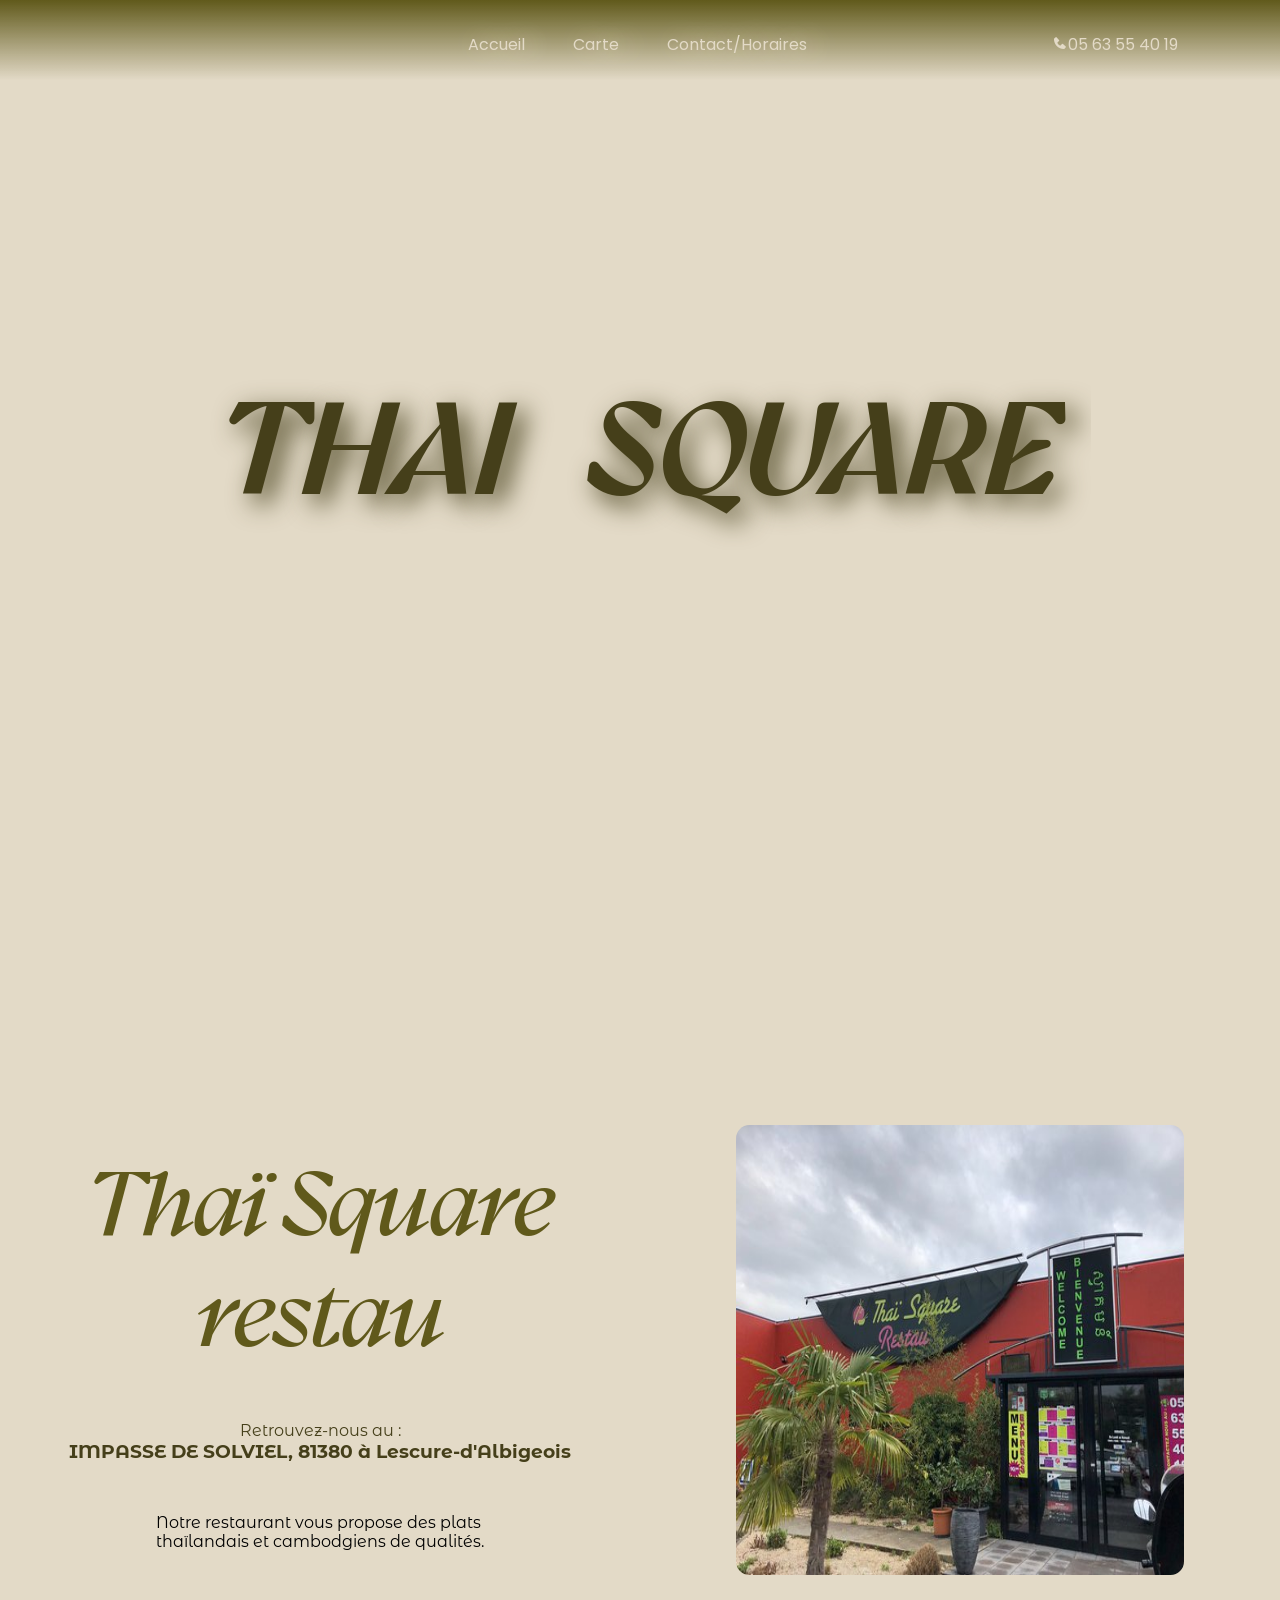
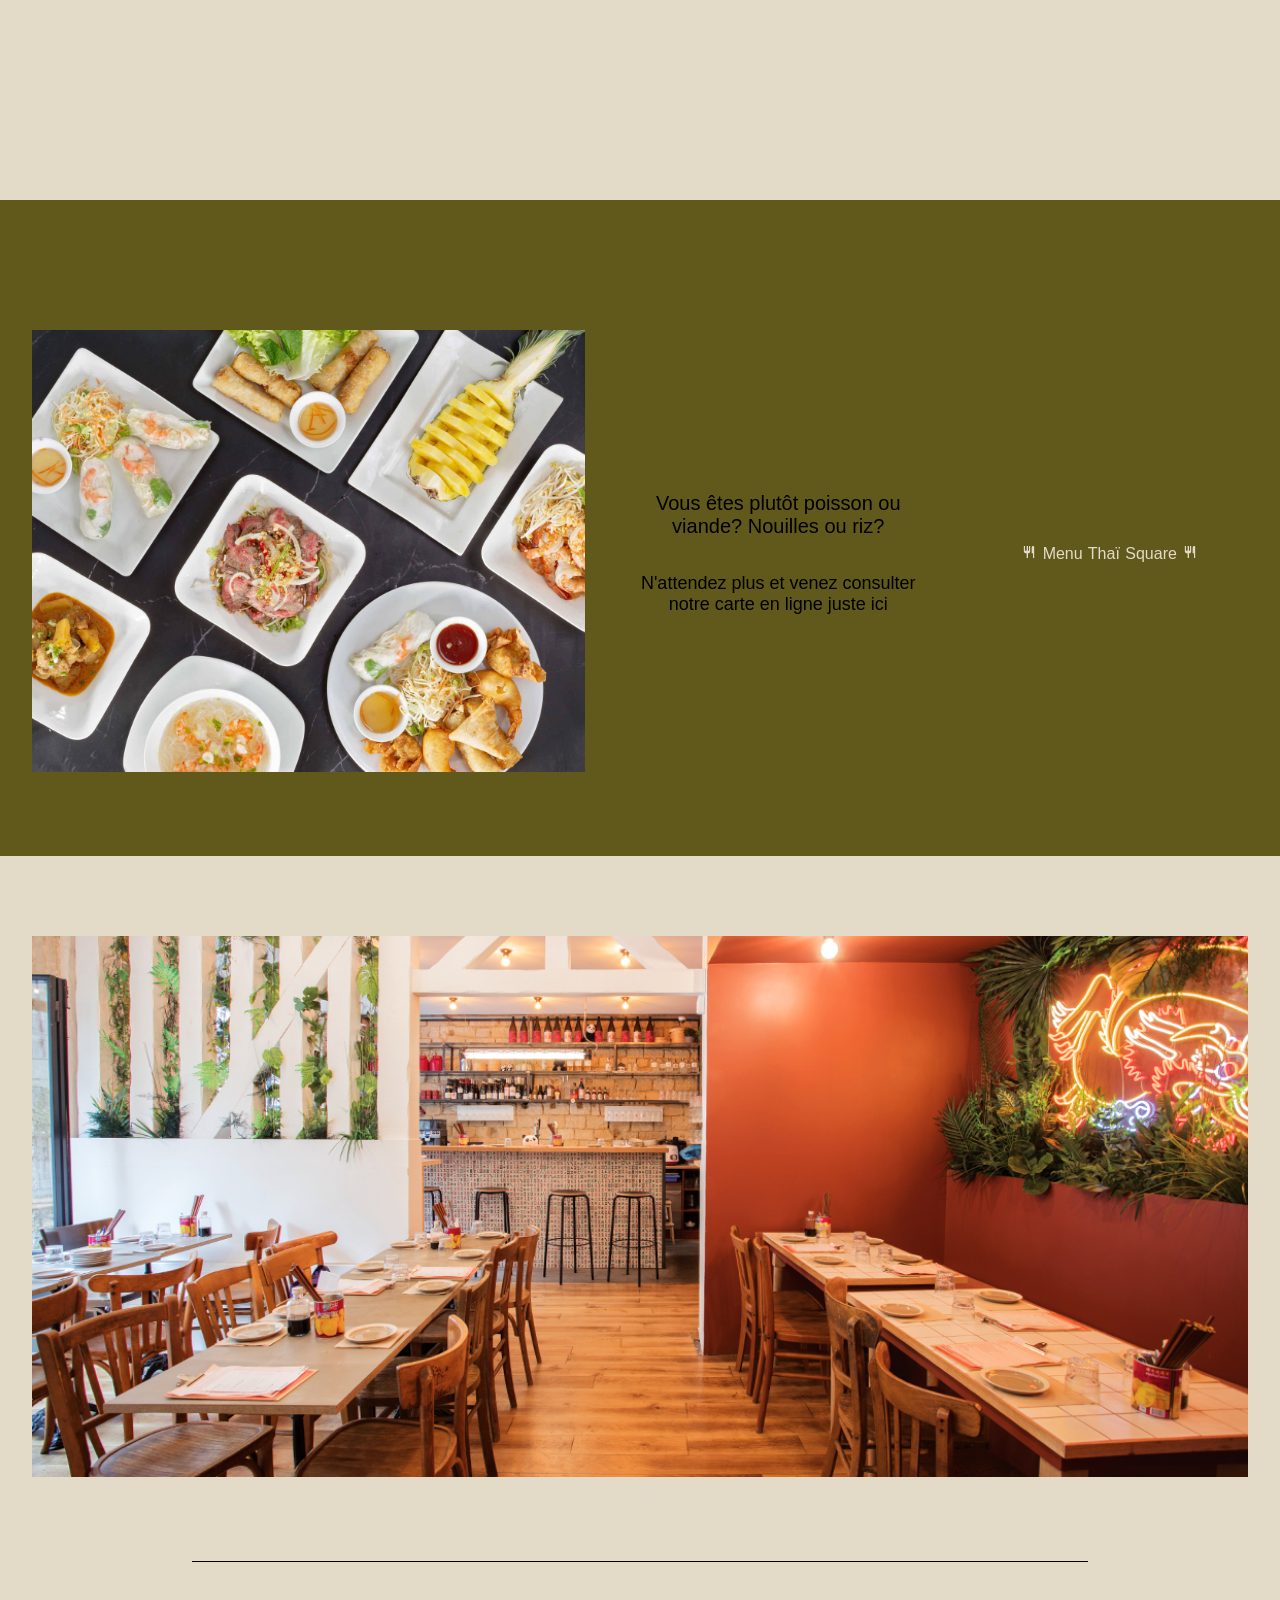
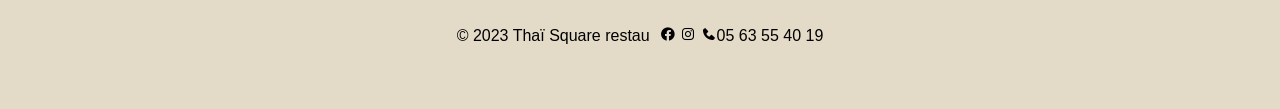
==== commit 8e3a0002: "commit1000" ====
--- a/index.html
+++ b/index.html
@@ -16,11 +16,13 @@
 <body>
     <header class="hero">
         <nav>
+            <div class="logo">
+                <img src="JPG_ThaïSquare/logobeigeremove.png" alt="">
+            </div>
             <ul class="nav-links" data-aos="fade-down"data-aos-easing="ease-in-sine" data-aos-duration="650">
                 <li id="link1" class="link"><a href="index.html">Accueil</a></li>
                 <li id="link2" class="link"><a href="menu.html">Carte</a></li>
                 <li id="link3" class="link"><a href="contact.html">Contact/Horaires</a></li>
-                <li id="link4" class="link"><a href="#">Ambiance</a></li>
             </ul>
             <div class="telephone" data-aos="fade-down"data-aos-easing="ease-in-sine" data-aos-duration="650">
                 <a href="tel:+33 05 63 55 40 19"> <i class='bx bxs-phone'></i><span class="phone-number">05 63 55 40 19</span>
--- a/style.css
+++ b/style.css
@@ -50,13 +50,19 @@
     gap: 2rem;
     transition: top 0.5s ease-in-out, position 0.5s ease-in;
     z-index: 1000;
-    
-}
-
+    background: linear-gradient(to top,transparent 10% ,#60591B );
+    width: 100%;
+    padding-right: 8vw;
+    
+}
+
+.logo{
+    width: 15vw;
+}
 
 .telephone a{
     text-decoration: none;
-    color: #453F1A;
+    color:#E3DAC7;
        
 }
 
@@ -86,21 +92,18 @@
     display: flex;
     align-items: center;
     gap: 3rem;
-    text-shadow:1vh 0vh 3vh #453F1A;
+    text-shadow:1vh 0vh 3vh #E3DAC7 ;
 
 }
 
 .link a{
     position: relative;
     padding-bottom: 0.75rem;
-    color: #453F1A;
-}
-
-
-#link1 a{
-    color: #453F1A ;
-    
-}
+    color: #E3DAC7;
+}
+
+
+
 
 .link a::after{
     content: "";
@@ -322,6 +325,7 @@
 
 
 .envie{
+    font-family: "Montserrat Alternates", sans-serif;
     display: flex;
     flex-direction: column;
     gap: 35px;
@@ -346,7 +350,7 @@
 
 .boutoncarte a{
     text-decoration: none;
-    color:rgb(150, 62, 62);
+    color:#E3DAC7;
     word-spacing: 1px;
 }
 
@@ -452,6 +456,10 @@
 
     }
 
+    .logo{
+        width: 30%;        
+    }
+
     .links{
         color: #000;
     }
